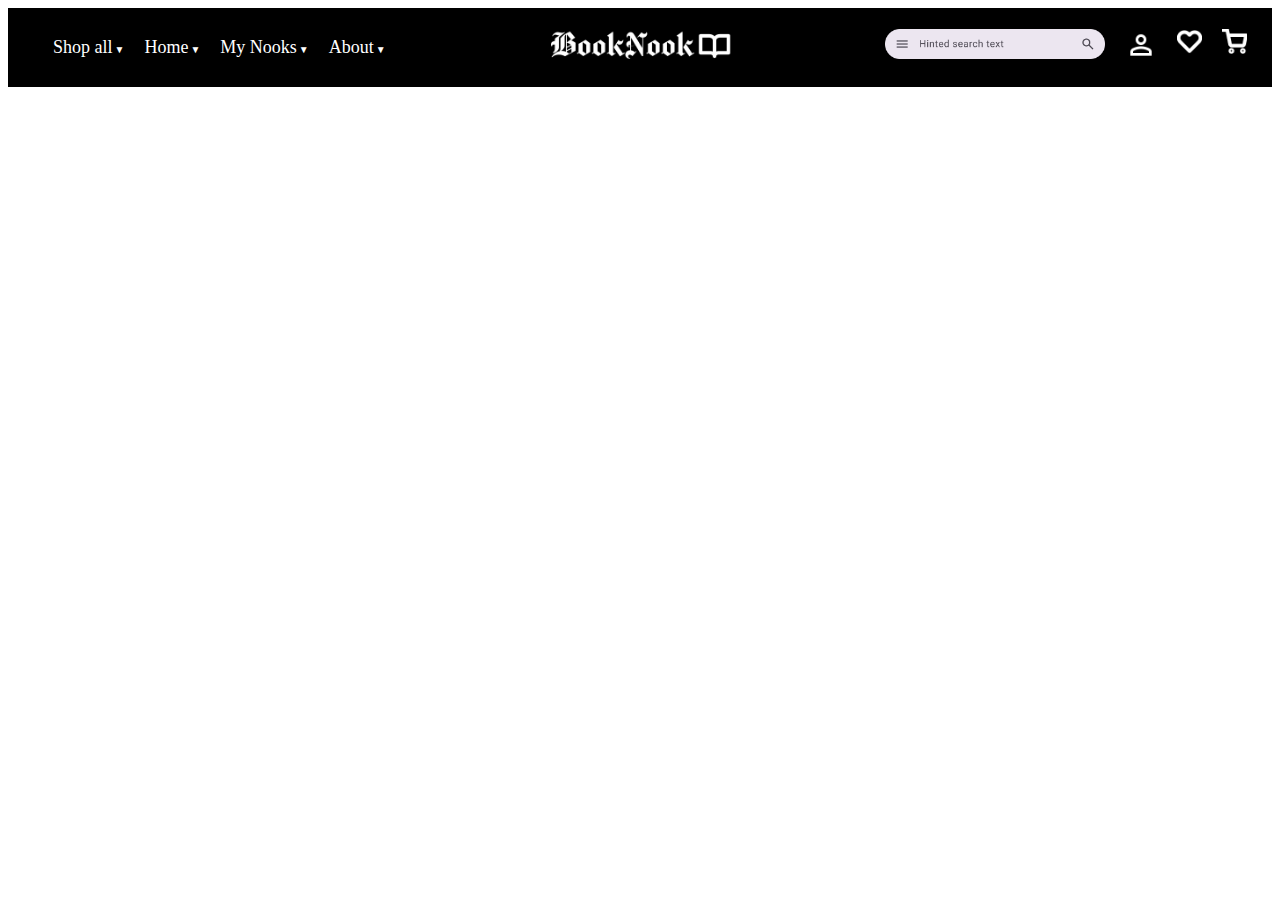
==== about.html @ f465e100 "Details Pages Added" ====
<!DOCTYPE html>
<html lang="en">
<head>
    <meta charset="UTF-8">
    <meta name="viewport" content="width=device-width, initial-scale=1.0">
    <title>BookNook</title>
    <link rel="icon" type="image/png" href="images\favicon.png">
    <link rel="stylesheet" href="style.css">
    <link rel="stylesheet" href="style2.css">
    <link rel="stylesheet" href="https://cdn.jsdelivr.net/npm/swiper/swiper-bundle.min.css" />
    <script src="https://cdn.jsdelivr.net/npm/swiper/swiper-bundle.min.js"></script>
    <script src="main.js"></script>
</head>

<body>
    <div class="wrapper">
    <header class="header-nav">

        <!-- right side of logo -->

        <ul class="nav-left">
            <li><a href="product_page.html">Shop all<span class="arrow">&#9660;</span></a></li>
            <li><a href="index.html">Home<span class="arrow">&#9660;</span></a></li>
            <li><a href="#">My Nooks<span class="arrow">&#9660;</span></a></li>
            <li><a href="about.html">About<span class="arrow">&#9660;</span></a></li>
        </ul>

        <div class="logo">
            <a href="index.html">
            <img src="images\nav\logo.png" alt="Logo">
        </a></div>

        <!-- right side of logo -->

        <ul class="nav-right">
            <li><a href="#">
                <img src="images\nav\Search bar.png" alt="Search Bar" height="30">
            </a></li>

            <li><a href="#">
                <img src="images\nav\person.png" alt="Login" height="32">
            </a></li>

            <li><a href="#">
                <img src="images\nav\heart.png" alt="Favorites" height="25">
            </a></li>

            <li><a href="#">
                <img src="images\nav\cart.png" alt="Shopping Cart" height="25">
            </a></li>
        </ul>

        <div class="hamburger-menu" onclick="toggleMenu()">
            ☰ <!-- Unicode hamburger icon (or replace with an SVG) -->
        </div>
    </header>

    <div class="main">
        

    </div>
</body>
</html>
---- style.css ----
.text h2{
    font-family: "Kodchasan", sans-serif;
    font-weight: 800;
    font-style: normal;
}


.text h3{
    font-family: "Kodchasan", sans-serif;
    font-weight: 600;
    font-style: normal;
}

.header-nav {
    display: flex;
    justify-content: space-between;
    align-items: center;
    padding: 5px;
    color: white;
    background-color: black;
}

.arrow {
    font-size: 10px;
    margin-left: 2px;
}

.main{
    display: flex;
    flex-direction: column;
    justify-content:flex-start;
    align-items: center;
    width: 100%;
    padding-top: 20px;
}

.first-row {
    display: flex;
    align-items: center;
    margin-left: 40px;
    width: 95.3%;
    overflow: hidden;
}

.second-row{
    display: flex;
    align-items: center;
    justify-content: flex-end;
    width: 100%;
    padding-top: 10px;
    overflow: hidden;
}

.half-logo{
    flex-shrink: 0;
    padding-right: 10px;
    padding-bottom: 30px;
}

.half-logo2{
    flex-shrink: 0;
    padding-bottom: 30px;
}

.book img{
    padding-top: 10px;
    height: 250px;
}

.book img:hover {
    transform: scale(1.05);
}

.top-books, .lower-books {
    display:flex;
    overflow: hidden;
    white-space: nowrap;
    gap: 10px;
    width: 100%
}

.lower-books {
    display: flex;
    flex-direction: row-reverse; /* Books flow right-to-left */
    overflow: hidden; /* Hides books that go off-screen on the left */
    white-space: nowrap; /* Prevents wrapping */
    gap: 10px;
    flex-grow: 1; /* Allows books to fill space */
    animation: slideInFromLeft 1s ease-out forwards;
}

.shop-now{
    margin-bottom: 0;
    padding-bottom: 0;
}




@keyframes slideInFromRight {
    0% {
        transform: translateX(100vw);
        opacity: 0;
    }
    80% {
        transform: translateX(-20px); /* Slight overshoot */
        opacity: 1;
    }
    100% {
        transform: translateX(0);
    }
}

@keyframes slideInFromLeft {
    0% {
        transform: translateX(-100vw);
        opacity: 0;
    }
    80% {
        transform: translateX(20px); /* Slight overshoot */
        opacity: 1;
    }
    100% {
        transform: translateX(0);
    }
}

/* Apply animations */
.top-books {
    animation: slideInFromRight 1s ease-out forwards;
}

/* Left & Right Navigation Menus */
.nav-left, .nav-right{
    display: flex;
    list-style: none;
    gap: 20px;
}

.nav-right{
    float: right;
    padding-right: 20px;
}


/* Navbar links */
.nav-left a, .nav-right a {
    text-decoration: none;
    color: white;
    font-size: 18px;
    transition: 0.3s;
}

.nav-left a:hover, .nav-right a:hover {
    color: #C64F4F;
}

/* Center Logo */
.logo {
    align-items: center;
    position: absolute;
    left: 50%;
    transform: translateX(-50%);
}

.logo img {
    height: 50px;
}

.hamburger-menu {
    display: none;
    font-size: 28px;
    cursor: pointer;
    padding: 10px;
    color: white;
}

/* Responsive Design: Mobile View */
@media screen and (max-width: 570px) {
    /* Move Logo to the Top */
    .logo {
        padding-top: 2px;
        padding-left: 10px;
        position: static;  /* Remove absolute positioning */
        transform: none;   /* Reset transformation */
        order: -1;
        width: 40%  /* Moves the logo to the first position */
    }

    .nav-left, .nav-right {
        display: none; /* Hide normal nav */
        flex-direction: column;
        width: 100%;
        position: absolute;
        top: 60px; /* Adjust based on header height */
        left: 0;
        background-color: black;
        text-align: center;
    }

    .nav-links ul {
        flex-direction: column;
        padding: 0;
        margin: 0;
    }

    .nav-links ul li {
        padding: 10px 0;
    }

    .hamburger-menu {
        display: block; /* Show hamburger menu */
        position: absolute;
        right: 20px;
        top: 9px;
    }
}

@media screen and (max-width: 1020px) {
    /* Move Logo to the Top */
    .logo {
        padding-top: 2px;
        padding-left: 10px;
        position:static;
        transform: none;   /* Reset transformation */
        order: -1;
        width: 40%  /* Moves the logo to the first position */
    }

    .nav-left {
        display: none; /* Hide normal nav */
        flex-direction: column;
        width: 100%;
        position: absolute;
        top: 60px; /* Adjust based on header height */
        left: 0;
        background-color: black;
        text-align: center;
    }

    .nav-links ul {
        flex-direction: column;
        padding: 0;
        margin: 0;
    }

    .nav-links ul li {
        padding: 10px 0;
    }
}

.wrapper {
    display: flex;
    flex-direction: column;
    min-height: 100vh; /* Minimum height to fill the viewport */
}

.flexbox{
    display:flex;
    flex-direction: row;
}

main{ 
    flex: 1;
}

footer{
    background-color: black;
    color: white;
    text-align: right;
    padding: 30px;
    padding-right: 10px;
    font-size: 8px;
    margin-top: 30px;
}
---- style2.css ----
.genre-header {
    display: flex;
    align-items: center;
    justify-content: space-between;
    padding: 0 35px;
}

.genre-header h2,
.genre-header p {
    display: inline-block;
    margin-right: 10px;
}

.choose-genre{
    display: flex; 
    flex-direction: row;
    flex-wrap: nowrap;
    justify-content: left;
    width: 100%;
    align-items: left;
    gap: 5px;
}

.genre{
    display: flex;
    flex-direction: column;
    align-items: center;
    justify-content: center;
    width: 15%; 
    text-align: center;
}

.genre img {
    width: 100px;
    height: 100px;
}

.genre img:hover {
    transform: scale(1.05);
}

.book-genre{
    text-align: center;
}

.dot {
    width: 20px;
    height: 20px;
    align-self: center;
    padding-bottom: 60px;
}


.view-all {
    margin-left: auto;
    text-decoration: underline;
    color:#C64F4F;
    font-weight: bold;
}


.section-description {
    display: flex;
    align-items: center;
    justify-content: space-between;
    margin-left: 35px;
    margin-right: 35px;
    padding-top: 0px;
}

.section-header {
    display: flex;
    align-items: center;
    font-size: 1.5rem;
    font-weight: bold;
    margin-bottom: -10px;
    padding-left: 35px;;
}

.section-header::after {
    content: "";
    flex-grow: 1; /* Makes the line extend */
    height: 1.5px;
    background-color: black; 
    margin-left: 15px;
    margin-right: 30px;
}

.view-more {
    margin-left: auto;
    text-decoration: underline;
    color:#C64F4F;
    font-weight: bold;
}

.book-section {
    margin: 10px;
    margin-left: 20px;
    padding-bottom: 0px;
    margin-bottom: 0;
}


.book-container {
    position: relative;
    overflow: hidden;
    display: flex;
    align-items: center;
}

.book-row {
    display: flex;
    gap: 10px;
    overflow-x: auto; /* Enables horizontal scrolling */
    padding-bottom: 0px; /* Space for hidden scrollbar */
    padding-left: 40px;
    scroll-behavior: smooth; /* Smooth scrolling effect */
    scrollbar-width: none; /* Hides scrollbar in Firefox */
    max-width: 90vw; /* Adjust width to fit content */
}

.book-row::-webkit-scrollbar {
    display: none; /* Hides scrollbar in Chrome/Safari */
}

.book-item {
    flex: 0 0 auto; /* Prevents shrinking & wrapping */
    width: 150px;
    text-align: center;
    text-decoration: none;
    color: inherit;
}

.book-item img {
    width: 100%;
    transition: transform 0.3s ease-in-out;
}

.book-item img:hover {
    transform: scale(1.05);
}

.book-title {
    font-weight: bold;
    margin: 5px 0;
}

.book-author {
    font-size: 0.9em;
    color: gray;
}

/* Scroll Buttons */
.scroll-left, .scroll-right {
    position:absolute;
    background: rgba(0, 0, 0, 0.5);
    color: white;
    border: none;
    font-size: 24px;
    padding: 10px;
    cursor: pointer;
    z-index: 10;
    top: 30%;
    transform: translateY(-50%);
    border-radius: 50%;
    width: 40px;
    height: 40px;
    display: flex;
    align-items: center;
    justify-content: center;
}

.scroll-left { left: 0px; }
.scroll-right { right: 0px; }

.scroll-left:hover, .scroll-right:hover {
    background: rgba(0, 0, 0, 0.8);
}

.all-books{
    width: 85%;
    display: flex;
    flex-direction: row;
    flex-wrap: wrap;
    gap: 20px;
    padding: 20px 40px 40px;
    margin: 0 auto;
    justify-content: center;
    background-color:#c64f4f1d;
    border-radius: 20px;
    border: 4px dotted #d8333376;
}

.all-books .book-item{
    width: 100px;
    padding-top: 20px;
}

@media screen and (max-width: 600px) {
    .genre img {
        width: 60px;  /* Make the image fit the genre container */
        height: 60px; /* Set a consistent height */
    }
    .choose-genre{
        flex-wrap: wrap;
    }
    .dot{
        display: none;
    }
}
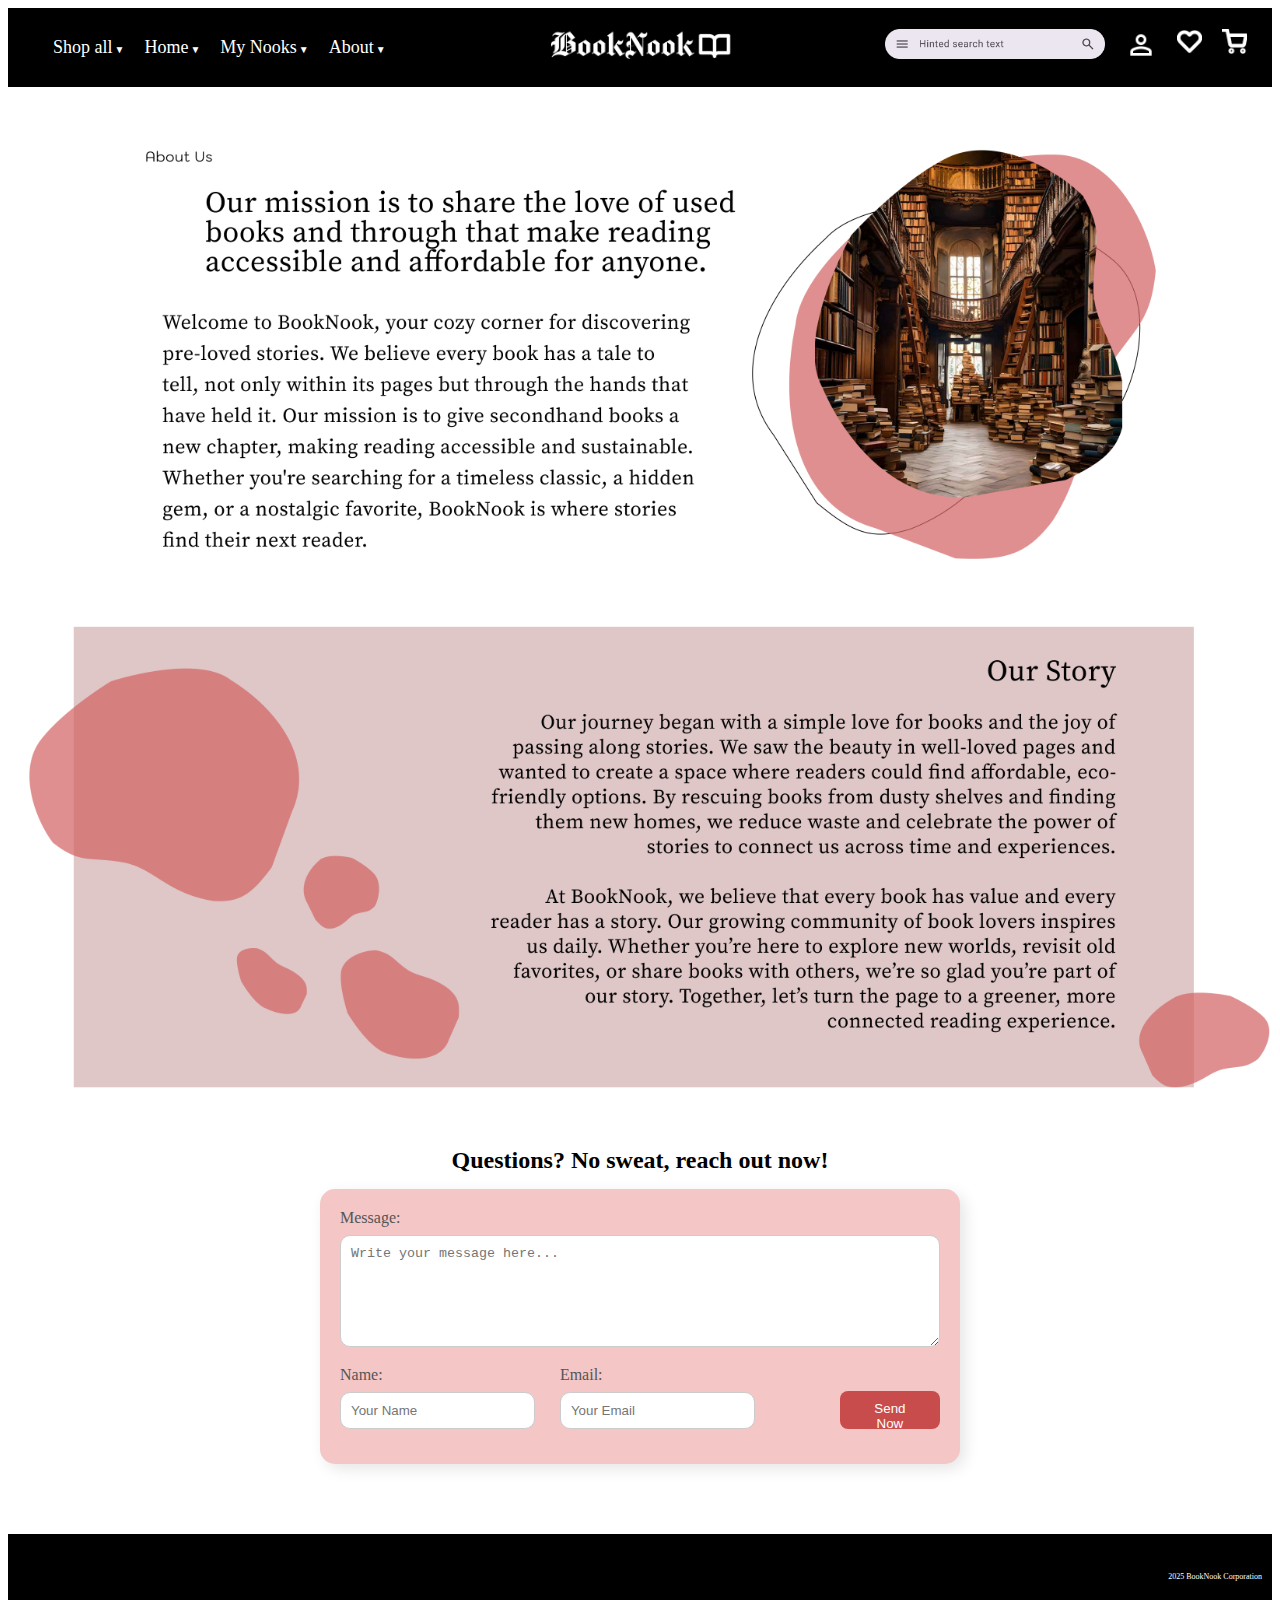
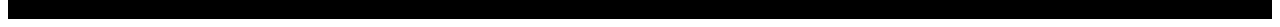
==== commit b3d41d4f: "about page added" ====
--- a/about.html
+++ b/about.html
@@ -6,10 +6,53 @@
     <title>BookNook</title>
     <link rel="icon" type="image/png" href="images\favicon.png">
     <link rel="stylesheet" href="style.css">
-    <link rel="stylesheet" href="style2.css">
-    <link rel="stylesheet" href="https://cdn.jsdelivr.net/npm/swiper/swiper-bundle.min.css" />
-    <script src="https://cdn.jsdelivr.net/npm/swiper/swiper-bundle.min.js"></script>
-    <script src="main.js"></script>
+    <style>
+        .contact-container {
+          background-color: #f4c6c6;
+          border-radius: 15px;
+          padding: 20px;
+          width: 600px;
+          margin: 20px auto;
+          box-shadow: 5px 5px 15px rgba(0,0,0,0.1);
+        }
+
+        label {
+          display: block;
+          margin-bottom: 8px;
+          color: #555;
+        }
+
+        textarea, input[type="text"], input[type="email"] {
+          width: 100%;
+          padding: 10px;
+          margin-bottom: 15px;
+          border-radius: 10px;
+          border: 1px solid #ccc;
+          box-sizing: border-box;
+        }
+        .form-row {
+          display: flex;
+          justify-content: flex-start;
+          gap: 25px;
+        }
+        .form-row input {
+          width: 100%;
+        }
+        button {
+          background-color: #c94c4c;
+          color: white;
+          border: none;
+          padding: 10px 20px;
+          border-radius: 8px;
+          cursor: pointer;
+          margin-top: 25px;
+          margin-left: 60px;
+          height: 38px;
+        }
+        button:hover {
+          background-color: #a93e3e;
+        }
+      </style>
 </head>
 
 <body>
@@ -56,9 +99,29 @@
     </header>
 
     <div class="main">
-        
-
+        <img class="about" src="images\about.png" alt="about us" style= "width:100%; margin-top: -35px; margin-left: 10px; overflow-x: hidden;">
+        <h2 style="margin-top: -15px; margin-bottom: -5px; padding-top: 0px;">Questions? No sweat, reach out now!</h2>
+    <div class="contact-container">
+    <form>
+        <label for="message">Message:</label>
+        <textarea id="message" rows="6" placeholder="Write your message here..."></textarea>
+        <div class="form-row">
+            <div>
+            <label for="name">Name:</label>
+            <input type="text" id="name" placeholder="Your Name"/>
+            </div>
+            <div>
+            <label for="email">Email:</label>
+            <input type="email" id="email" placeholder="Your Email" />
+            </div>
+            <button type="submit">Send Now</button>
+        </div>
+    </form>
+    </div>
     </div>
 </body>
+<footer>
+    <p>2025 BookNook Corporation </p>
+</footer>
 </html>
 
--- a/style.css
+++ b/style.css
@@ -271,5 +271,5 @@
     padding: 30px;
     padding-right: 10px;
     font-size: 8px;
-    margin-top: 30px;
+    margin-top: 50px;
 }